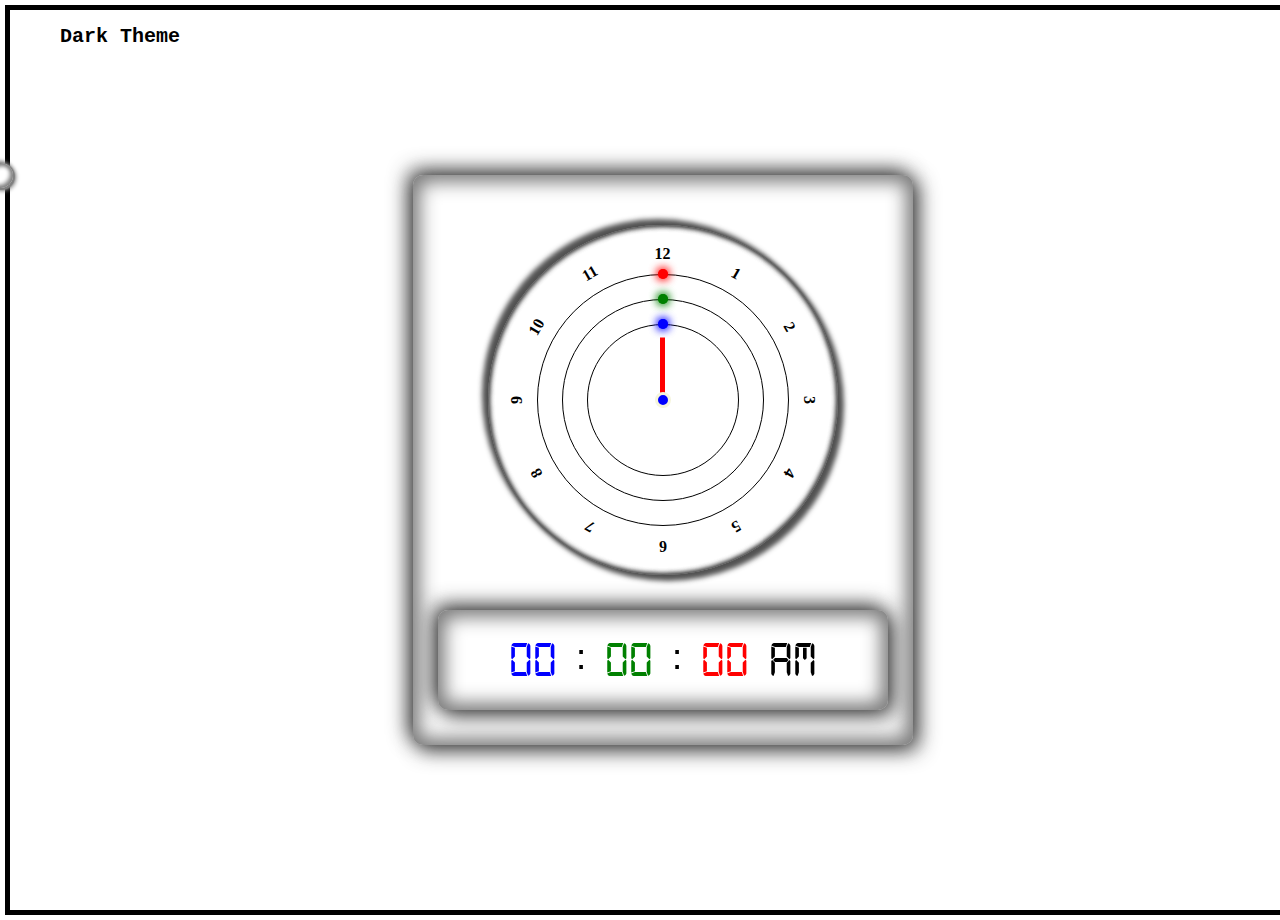
==== index.html @ 3e771511 "Rename watch.html to index.html" ====
<html lang="en">
<head>
    <title>watch</title>
    <link rel="stylesheet" href="watch.css">
</head>
<body id="bk">
    <div class="btn" onclick="theme()"></div>
    <div class="theme">Dark Theme</div>
    <div class="container" draggable="true">
        <div class="digital">
            
            <div class="hours">00</div>
            <span class="col"> : </span>
            <div class="minute">00</div>
            <span class="col"> :</span>
            <div class="sec">00</div>
            <div class="ampm">AM</div>

        </div>
        <div class="circle">

            <div class="round" style="--clr: red" id="hr"><i></i></div>
            <div class="round round1" style="--clr: green" id="mn"><i></i></div>
            <div class="round round2" style="--clr: blue" id="sc"><i></i></div>




            <span style="--i:1"><b>1</b></span>
            <span style="--i:2"><b>2</b></span>
            <span style="--i:3"><b>3</b></span>
            <span style="--i:4"><b>4</b></span>
            <span style="--i:5"><b>5</b></span>
            <span style="--i:6"><b>6</b></span>
            <span style="--i:7"><b>7</b></span>
            <span style="--i:8"><b>8</b></span>
            <span style="--i:9"><b>9</b></span>
            <span style="--i:10"><b>10</b></span>
            <span style="--i:11"><b>11</b></span>
            <span style="--i:12"><b>12</b></span>
            <div class="dot"></div>
        </div>
    </div>
    <script src="java.js">
    </script>
</body>
</html>
---- watch.css ----
body 
{
    width: 100%;
    height: 100%;
    
    margin: 5px;
    border: 5px solid rgb(0, 0, 0);
    background-color: white;
    display: flex;
    justify-content: center;
    align-items: center;
}
.btn 
{
    width: 25px;
    height: 25px;
    background-color: white;
    border-radius: 50%;
    box-shadow: 1px 1px 1px 1px gray,
                2px 2px 4px 1px gray,
                -1px -1px 4px 1px gray,
                inset 2px 2px 4px 1px gray,
                inset -2px -2px 4px 1px gray;
    position: relative;
    top: -285px;
    left: -400px;
    z-index:  1000;
}
.theme
{
    position: absolute;
    top: 25px;
    left: 60px;
    color:  black;
    font-weight: 800;
    font-family: 'Courier New', Courier, monospace;
    font-size: 20px;

}
.btn:hover
{
    transform: scale(.9);
}
.btn-box
{
    width: 60px;
    height: 30px;
    border-radius: 30px;
    
    display: flex;
        
    background-color: white;
    border: 5px solid black; 
    position: absolute;
    top: 20px;
    left: 0px;
    z-index: 100;
    
}
.container
{
    width: 500px;
    height: 500px;
    min-height: 570px;
    /* background-color: black; */
    /* border-top-left-radius: 70%; */
    /* border-top-right-radius: 70%; */
    border-radius: 10px;
    display: flex;
    justify-content: center;
    align-items: center;
    box-shadow: 5px 5px 20px 1px rgba(41, 41, 41, 0.808),
                -5px -5px 20px 0px rgba(41, 41, 41, 0.808),
                inset 5px 5px 20px 1px grey,
                inset -5px -5px 20px 1px grey;

    position: relative;
}
.circle
{
    position: absolute;
    top: 50px;
    width: 350px;
    height: 350px;
    border-radius: 50%;
    /* background-color: black; */
    display: flex;
    justify-content: center;
    align-items: center;
    box-shadow: 5px 5px 5px 1px rgba(41, 41, 41, 0.808),
                -5px -5px 5px 1px rgba(41, 41, 41, 0.808),
                inset 0px 0px 5px 1px rgba(41, 41, 41, 0.808),
                inset -0px -0px 5px 1px rgba(41, 41, 41, 0.808);
}
.circle::before
{
    content: '';
    position: absolute;
    width: 10px;
    height: 10px;
    border: 3px solid beige;
    background-color: blue;
    /* border-width: 10px; */
    border-radius: 50%;
    z-index: 100;
}
.circle span
{
    position: absolute;
    inset: 20px;
    text-align: center;
    transform: rotate(calc(30deg*var(--i)));
}
.round 
{
    position: absolute ;
    width: 250px;
    height: 250px;
    border: 1px solid black;
    border-radius: 50%;
    display: flex;
    justify-content: center;
    z-index: 5;
}
.round::before
{
    content: '';

    width: 10px;
    height: 10px;
    background-color: var(--clr);
    position: absolute;
    top: -6px;
    border-radius: 50%;
    box-shadow: 0px 0px 10px var(--clr),
                0px 0px 10px var(--clr),
                inset 0px 0px 10px var(--clr);
}
.round i
{
    position: absolute;
    width: 2px;
    height: 50%;
    background: var(--clr);
    transform-origin: bottom;
    transform: scaleY(.5);
}
.round:nth-child(1) i
{
    width: 5px;
    transform: rotate("90deg");
}
.round:nth-child(2) i{
    width: 5px;
}
.round1 
{
    width: 200px;
    height: 200px;
    z-index: 4;
}
.round2
{
    width: 150px;
    height: 150px;
    z-index: 3;
}
@font-face {
    font-family: clock;
    src: url("fonts/digital-7.ttf");
}
.digital
{
    width: 450px;
    height: 100px;
    /* background-color: red; */

    position: relative;
    top: 200px;

    display: flex;
    justify-content: center;
    align-items: center;
    gap: 20px;

    font-family: clock;
    font-size: 50px;

    box-shadow: 5px 5px 20px 1px rgba(41, 41, 41, 0.808),
                -5px -5px 20px 0px rgba(41, 41, 41, 0.808),
                inset 5px 5px 20px 1px grey,
                inset -5px -5px 20px 1px grey;
    border-radius: 10px;

}
.digital :nth-child(1)
{
    color: blue;
}
.digital :nth-child(3)
{
    color: green;
}
.digital :nth-child(5)
{
    color:  red;
}
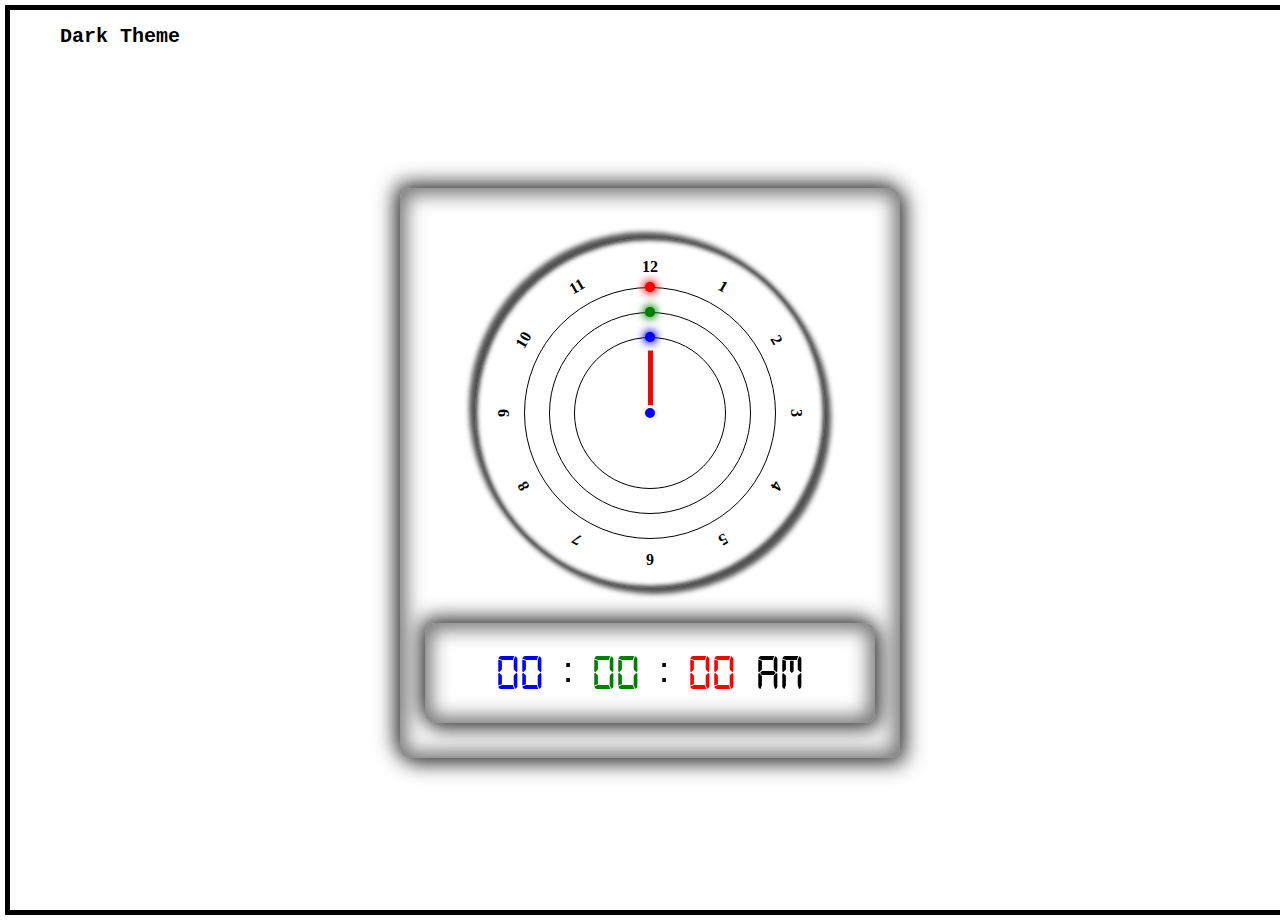
==== commit 3e4a2acf: "Update index.html" ====
--- a/index.html
+++ b/index.html
@@ -1,3 +1,4 @@
+<DOCTYPE! html>
 <html lang="en">
 <head>
     <title>watch</title>
